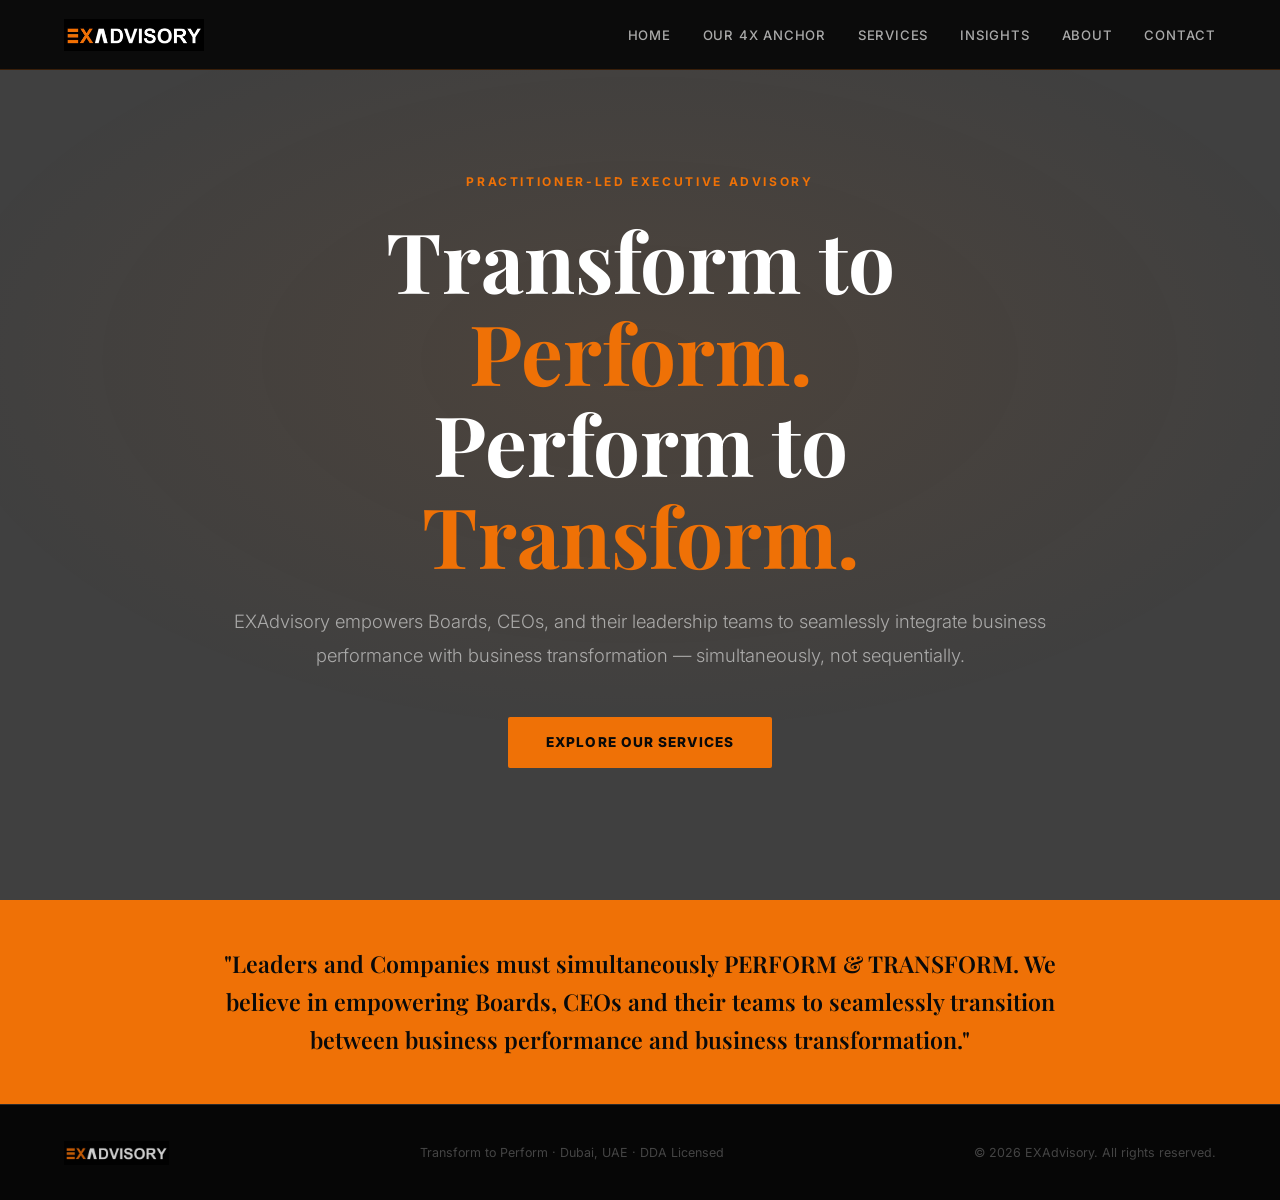
==== index.html @ 24590ed5 "add" ====
<!DOCTYPE html>
<html lang="en">

<head>
  <meta charset="UTF-8" />
  <meta name="viewport" content="width=device-width, initial-scale=1.0" />
  <title>EXAdvisory — Transform to Perform</title>
  <!-- Favicon -->
  <link rel="icon" type="image/png" href="./images/logo/favicon.png">
  <link
    href="https://fonts.googleapis.com/css2?family=Inter:wght@300;400;500;600;700;800&family=Playfair+Display:wght@400;600;700&display=swap"
    rel="stylesheet" />
  <link rel="stylesheet" href="style.css" />
</head>

<body>

  <!-- NAV -->
  <nav>
    <div class="nav-logo">
      <a href="./">
        <img src="./images/logo/logo.png" alt="EXAdvisory">
      </a>
    </div>

    <button class="menu-toggle" id="menuToggle" aria-label="Toggle navigation menu">
      ☰
    </button>

    <ul class="nav-links" id="navLinks">
      <li><a href="./">Home</a></li>
      <li><a href="./our-4x-anchor/">Our 4x Anchor</a></li>
      <li><a href="./services/">Services</a></li>
      <li><a href="./insights/">Insights</a></li>
      <li><a href="./about/">About</a></li>
      <li><a href="./contact/">Contact</a></li>
    </ul>
  </nav>
  <div class="menu-overlay" id="menuOverlay"></div>
  <!-- HERO -->
  <section class="hero">



    <!-- Hero Content -->
    <div class="hero-content">
      <p class="hero-eyebrow">Practitioner-Led Executive Advisory</p>

      <h1>
        Transform to <em>Perform.</em><br>
        Perform to <em>Transform.</em>
      </h1>

      <p class="hero-sub">
        EXAdvisory empowers Boards, CEOs, and their leadership teams to seamlessly integrate
        business performance with business transformation — simultaneously, not sequentially.
      </p>

      <a href="./services" class="hero-cta">
        Explore Our Services
      </a>
    </div>

  </section>

  <!-- BELIEF -->
  <div class="belief">
    <blockquote>
      "Leaders and Companies must simultaneously PERFORM &amp; TRANSFORM. We believe in empowering Boards,
      CEOs and their teams to seamlessly transition between business performance and business transformation."
    </blockquote>
  </div>

  <!-- FOOTER -->
  <footer>
    <img src="./images/logo/logo.png" alt="EXAdvisory" />
    <p>Transform to Perform · Dubai, UAE · DDA Licensed</p>
    <p>© 2026 EXAdvisory. All rights reserved.</p>
  </footer>

  <script>
    const menuToggle = document.getElementById('menuToggle');
    const navLinks = document.getElementById('navLinks');
    const menuOverlay = document.getElementById('menuOverlay');

    menuToggle.addEventListener('click', () => {
      navLinks.classList.toggle('active');
      menuOverlay.classList.toggle('active');

      menuToggle.innerHTML =
        navLinks.classList.contains('active')
          ? '✕'
          : '☰';
    });

    menuOverlay.addEventListener('click', () => {
      navLinks.classList.remove('active');
      menuOverlay.classList.remove('active');
      menuToggle.innerHTML = '☰';
    });
  </script>

</body>

</html>
---- style.css ----
*,
*::before,
*::after {
  box-sizing: border-box;
  margin: 0;
  padding: 0;
}

:root {
  --black: #0a0a0a;
  --dark: #111111;
  --dark-mid: #181818;
  --card-bg: #161616;
  --orange: #ef7106;
  --orange-lt: #f58c2a;
  --white: #ffffff;
  --text: #e8e8e8;
  --muted: #9a9a9a;
  --border: #2a2a2a;
}

html {
  scroll-behavior: smooth;
}
body {
  font-family: "Inter", sans-serif;
  color: var(--text);
  line-height: 1.7;
  min-height: 100vh;

  background: url("./video/hero-video.gif") center center / cover no-repeat
    fixed;

  position: relative;
}

/* Overlay */
body::before {
  content: "";
  position: fixed;
  inset: 0;

  background: rgba(0, 0, 0, 0.75); /* adjust opacity */

  z-index: -1;
  pointer-events: none;
}

/* ── NAV ── */
nav {
  position: fixed;
  top: 0;
  left: 0;
  right: 0;
  z-index: 100;
  background: rgba(10, 10, 10, 0.96);
  backdrop-filter: blur(10px);
  padding: 0 5%;
  display: flex;
  align-items: center;
  justify-content: space-between;
  height: 70px;
  border-bottom: 1px solid rgba(239, 113, 6, 0.2);
}
.nav-logo img {
  height: 32px;
  display: block;
}
.nav-links {
  display: flex;
  gap: 2rem;
  list-style: none;
}
.nav-links a {
  color: rgba(255, 255, 255, 0.65);
  text-decoration: none;
  font-size: 0.82rem;
  font-weight: 500;
  letter-spacing: 0.06em;
  text-transform: uppercase;
  transition: color 0.2s;
}
.nav-links a:hover {
  color: var(--orange);
}
.menu-toggle {
  display: none;
  background: none;
  border: 0;
  color: #fff;
  font-size: 1.8rem;
  cursor: pointer;
}

@media (max-width: 768px) {
  nav {
    height: 70px;
    padding: 0 20px;
  }

  .menu-toggle {
    display: block;
    z-index: 101;
  }

  .nav-links {
    position: fixed;
    top: 70px;
    right: -100%;
    width: 280px;
    height: calc(100vh - 70px);

    background: #111;

    flex-direction: column;
    align-items: flex-start;
    gap: 0;

    padding: 30px;

    transition: right 0.3s ease;
    border-left: 1px solid rgba(239, 113, 6, 0.2);
  }

  .nav-links.active {
    right: 0;
  }

  .nav-links li {
    width: 100%;
  }

  .nav-links a {
    display: block;
    width: 100%;
    padding: 16px 0;
    border-bottom: 1px solid rgba(255, 255, 255, 0.08);
  }
}
.menu-overlay {
  position: fixed;
  inset: 0;
  background: rgba(0, 0, 0, 0.6);
  opacity: 0;
  visibility: hidden;
  transition: 0.3s;
  z-index: 99;
}

.menu-overlay.active {
  opacity: 1;
  visibility: visible;
}
/* ── HERO ── */
.hero {
  position: relative;
  min-height: 100vh;
  overflow: hidden;

  display: flex;
  align-items: center;
  justify-content: center;
  text-align: center;

  padding: 120px 5% 80px;
}

.hero-video {
  position: absolute;
  inset: 0;

  width: 100%;
  height: 100%;

  object-fit: cover;
  z-index: 0;
}

.hero-overlay {
  position: absolute;
  inset: 0;
  background: rgba(0, 0, 0, 0.65);
  z-index: 0;
}

.hero-content {
  position: relative;
  z-index: 2;
  max-width: 900px;
}
.hero {
  min-height: 100vh;
  display: flex;
  flex-direction: column;
  align-items: center;
  justify-content: center;
  text-align: center;
  padding: 120px 5% 80px;
  position: relative;
  overflow: hidden;
}
.hero::before {
  content: "";
  position: absolute;
  inset: 0;
  background: radial-gradient(
    ellipse 80% 60% at 50% 40%,
    rgba(239, 113, 6, 0.07) 0%,
    transparent 70%
  );
  pointer-events: none;
}
.hero-eyebrow {
  font-size: 0.75rem;
  font-weight: 700;
  letter-spacing: 0.22em;
  text-transform: uppercase;
  color: var(--orange);
  margin-bottom: 1.4rem;
}
.hero h1 {
  font-family: "Playfair Display", serif;
  font-size: clamp(3rem, 6.5vw, 5.5rem);
  font-weight: 700;
  color: var(--white);
  line-height: 1.1;
  margin-bottom: 1.5rem;
  max-width: 820px;
}
.hero h1 em {
  font-style: normal;
  color: var(--orange);
}
.hero-sub {
  font-size: clamp(1rem, 1.8vw, 1.15rem);
  color: rgba(255, 255, 255, 0.55);
  max-width: 820px;
  margin-bottom: 2.8rem;
  font-weight: 300;
  line-height: 1.85;
}
.hero-cta {
  display: inline-block;
  padding: 14px 38px;
  background: var(--orange);
  color: var(--black);
  font-weight: 800;
  font-size: 0.85rem;
  letter-spacing: 0.08em;
  text-transform: uppercase;
  text-decoration: none;
  border-radius: 2px;
  transition:
    background 0.2s,
    transform 0.15s;
}
.hero-cta:hover {
  background: var(--orange-lt);
  transform: translateY(-2px);
}

/* ── BELIEF ── */
.belief {
  background: var(--orange);
  padding: 2.8rem 5%;
  text-align: center;
}
.belief blockquote {
  font-family: "Playfair Display", serif;
  font-size: clamp(1.05rem, 2.2vw, 1.45rem);
  font-weight: 600;
  color: var(--black);
  max-width: 900px;
  margin: 0 auto;
  line-height: 1.65;
}

/* ── SECTION ── */
.section {
  padding: 100px 5%;
}
.section-label {
  font-size: 0.72rem;
  font-weight: 700;
  letter-spacing: 0.22em;
  text-transform: uppercase;
  color: var(--orange);
  margin-bottom: 0.8rem;
}
.section-title {
  font-family: "Playfair Display", serif;
  font-size: clamp(1.8rem, 3.5vw, 2.8rem);
  font-weight: 700;
  color: var(--white);
  line-height: 1.2;
  margin-bottom: 1.2rem;
}
.section-intro {
  font-size: 1rem;
  color: var(--muted);
  max-width: 660px;
  line-height: 1.85;
}

/* ── 4X FRAMEWORK ── */
.framework-grid {
  display: grid;
  grid-template-columns: repeat(auto-fit, minmax(255px, 1fr));
  gap: 2px;
  margin-top: 3.5rem;
}
.fx-card {
  background: var(--dark-mid);
  border-bottom: 3px solid var(--orange);
  padding: 2.5rem 2rem;
  position: relative;
  overflow: hidden;
  transition:
    transform 0.2s,
    background 0.2s;
}
.fx-card:hover {
  transform: translateY(-4px);
  background: #1e1e1e;
}
.fx-card::before {
  content: attr(data-num);
  position: absolute;
  top: -14px;
  right: 8px;
  font-family: "Playfair Display", serif;
  font-size: 7rem;
  font-weight: 700;
  color: rgba(239, 113, 6, 0.08);
  line-height: 1;
  pointer-events: none;
}
.fx-tag {
  font-size: 0.68rem;
  font-weight: 700;
  letter-spacing: 0.16em;
  text-transform: uppercase;
  color: var(--orange);
  margin-bottom: 0.6rem;
}
.fx-card h3 {
  font-family: "Playfair Display", serif;
  font-size: 1.2rem;
  color: var(--white);
  margin-bottom: 0.9rem;
  line-height: 1.3;
}
.fx-card p {
  font-size: 0.9rem;
  color: var(--muted);
  line-height: 1.8;
}
.fx-dimension {
  margin-top: 1.5rem;
  font-size: 0.76rem;
  font-weight: 700;
  letter-spacing: 0.1em;
  text-transform: uppercase;
  color: var(--orange);
}

/* ── SERVICES ── */
.services-grid {
  display: grid;
  grid-template-columns: repeat(auto-fit, minmax(330px, 1fr));
  gap: 1.5rem;
  margin-top: 3.5rem;
}
.svc-card {
  background: var(--card-bg);
  border: 1px solid var(--border);
  border-top: 3px solid var(--orange);
  padding: 2.2rem;
  border-radius: 2px;
  transition:
    box-shadow 0.2s,
    transform 0.2s,
    border-color 0.2s;
}
.svc-card:hover {
  box-shadow: 0 12px 40px rgba(239, 113, 6, 0.12);
  transform: translateY(-3px);
  border-color: rgba(239, 113, 6, 0.4);
}
.svc-icon {
  width: 42px;
  height: 42px;
  background: rgba(239, 113, 6, 0.12);
  border: 1px solid rgba(239, 113, 6, 0.25);
  border-radius: 50%;
  display: flex;
  align-items: center;
  justify-content: center;
  margin-bottom: 1.2rem;
  font-size: 1.1rem;
}
.svc-card h3 {
  font-family: "Playfair Display", serif;
  font-size: 1.15rem;
  color: var(--white);
  margin-bottom: 0.75rem;
  line-height: 1.3;
}
.svc-card p {
  font-size: 0.88rem;
  color: var(--muted);
  line-height: 1.82;
  margin-bottom: 1.2rem;
}
.svc-tags {
  display: flex;
  flex-wrap: wrap;
  gap: 0.4rem;
}
.svc-tag {
  font-size: 0.7rem;
  font-weight: 600;
  letter-spacing: 0.04em;
  color: var(--orange);
  background: rgba(239, 113, 6, 0.1);
  border: 1px solid rgba(239, 113, 6, 0.2);
  padding: 3px 10px;
  border-radius: 20px;
}
/* Highlight the new geo card */
.svc-card.highlight {
  border-color: var(--orange);
  background: #1a1208;
}

/* ── COACHING FEATURE ── */
.coaching-feature {
  display: grid;
  grid-template-columns: 1fr 1fr;
  gap: 5rem;
  align-items: center;
}
@media (max-width: 860px) {
  .coaching-feature {
    grid-template-columns: 1fr;
    gap: 3rem;
  }
}
.coaching-quote {
  border-left: 3px solid var(--orange);
  padding: 1rem 1.5rem;
  margin: 1.5rem 0;
  font-style: italic;
  color: rgba(255, 255, 255, 0.8);
  font-size: 1rem;
  line-height: 1.75;
}
.coaching-3c {
  display: flex;
  gap: 1rem;
  margin-top: 2rem;
  flex-wrap: wrap;
}
.c3-pill {
  flex: 1 1 110px;
  background: var(--dark-mid);
  border: 1px solid var(--border);
  padding: 1rem 1.2rem;
  border-radius: 2px;
  text-align: center;
}
.c3-pill strong {
  display: block;
  font-family: "Playfair Display", serif;
  font-size: 1.1rem;
  color: var(--orange);
  margin-bottom: 0.2rem;
}
.c3-pill span {
  font-size: 0.76rem;
  color: var(--muted);
}
.coaching-stats {
  background: var(--dark-mid);
  border: 1px solid var(--border);
  padding: 2.8rem;
  border-radius: 2px;
}
.stat-item {
  margin-bottom: 1.8rem;
}
.stat-item:last-child {
  margin-bottom: 0;
}
.stat-num {
  font-family: "Playfair Display", serif;
  font-size: 3rem;
  font-weight: 700;
  color: var(--orange);
  line-height: 1;
}
.stat-label {
  font-size: 0.85rem;
  color: var(--muted);
  margin-top: 0.3rem;
  line-height: 1.6;
}
.stat-divider {
  height: 1px;
  background: var(--border);
  margin: 1.5rem 0;
}

/* ── SUCCESSION ── */
.succession-steps {
  display: flex;
  flex-direction: column;
  gap: 0;
  margin-top: 3rem;
}
.step {
  display: flex;
  gap: 2rem;
  padding: 2rem 0;
  border-bottom: 1px solid var(--border);
}
.step:last-child {
  border-bottom: none;
}
.step-num {
  flex-shrink: 0;
  width: 46px;
  height: 46px;
  background: var(--orange);
  color: var(--black);
  font-weight: 800;
  font-size: 0.95rem;
  display: flex;
  align-items: center;
  justify-content: center;
  border-radius: 50%;
}
.step-content h4 {
  font-family: "Playfair Display", serif;
  font-size: 1.05rem;
  color: var(--white);
  margin-bottom: 0.4rem;
}
.step-content p {
  font-size: 0.9rem;
  color: var(--muted);
  line-height: 1.75;
}

/* ── FIVE STREAMS ── */
.five-streams {
  display: grid;
  grid-template-columns: repeat(auto-fit, minmax(190px, 1fr));
  gap: 1.5rem;
  margin-top: 3rem;
}
.stream-card {
  background: var(--card-bg);
  border: 1px solid var(--border);
  padding: 1.8rem 1.5rem;
  border-radius: 2px;
}
.stream-num {
  font-family: "Playfair Display", serif;
  font-size: 2rem;
  color: var(--orange);
  font-weight: 700;
  line-height: 1;
  margin-bottom: 0.8rem;
}
.stream-card h4 {
  font-size: 0.9rem;
  font-weight: 700;
  color: var(--white);
  margin-bottom: 0.5rem;
  line-height: 1.4;
}
.stream-card p {
  font-size: 0.82rem;
  color: var(--muted);
  line-height: 1.7;
}

/* ── CLIENTS ── */
.clients-section {
  background: var(--dark-mid);
  padding: 80px 5%;
  text-align: center;
}
.clients-section .section-title {
  color: var(--white);
  max-width: 600px;
  margin: 0 auto 1rem;
}
.clients-section .section-intro {
  color: var(--muted);
  margin: 0 auto 3rem;
}
.industries-grid {
  display: flex;
  flex-wrap: wrap;
  gap: 1rem;
  justify-content: center;
  margin-bottom: 2.5rem;
}
.ind-pill {
  padding: 0.45rem 1.3rem;
  border: 1px solid rgba(239, 113, 6, 0.3);
  color: rgba(255, 255, 255, 0.75);
  font-size: 0.83rem;
  font-weight: 500;
  border-radius: 20px;
  transition:
    border-color 0.2s,
    color 0.2s;
}
.ind-pill:hover {
  border-color: var(--orange);
  color: var(--white);
}
.geo-note {
  font-size: 0.85rem;
  color: rgba(255, 255, 255, 0.38);
  letter-spacing: 0.05em;
}
.geo-note strong {
  color: var(--orange);
  font-weight: 600;
}

/* ── DIFFERENTIATORS ── */
.approach-grid {
  display: grid;
  grid-template-columns: repeat(auto-fit, minmax(280px, 1fr));
  gap: 2rem;
  margin-top: 3rem;
}
.approach-item {
  display: flex;
  gap: 1.2rem;
}
.approach-dot {
  flex-shrink: 0;
  width: 8px;
  height: 8px;
  background: var(--orange);
  border-radius: 50%;
  margin-top: 0.6rem;
}
.approach-item h4 {
  font-weight: 700;
  color: var(--white);
  font-size: 0.92rem;
  margin-bottom: 0.4rem;
}
.approach-item p {
  font-size: 0.86rem;
  color: var(--muted);
  line-height: 1.75;
}

/* ── ABOUT ── */
.about-feature {
  display: grid;
  grid-template-columns: 1fr 1.3fr;
  gap: 5rem;
  align-items: center;
}
@media (max-width: 860px) {
  .about-feature {
    grid-template-columns: 1fr;
    gap: 3rem;
  }
}
.about-card {
  background: var(--dark-mid);
  border: 1px solid var(--border);
  border-left: 3px solid var(--orange);
  padding: 3rem;
  border-radius: 2px;
  position: relative;
}
.about-card::after {
  content: '"';
  position: absolute;
  top: 0.5rem;
  right: 1.5rem;
  font-family: "Playfair Display", serif;
  font-size: 9rem;
  color: rgba(239, 113, 6, 0.08);
  line-height: 1;
}
.about-card p {
  font-size: 1rem;
  color: rgba(255, 255, 255, 0.75);
  line-height: 1.85;
  font-style: italic;
  position: relative;
  z-index: 1;
}
.about-card cite {
  display: block;
  margin-top: 1.5rem;
  font-style: normal;
  font-size: 0.82rem;
  color: var(--orange);
  font-weight: 600;
}
.about-text p {
  font-size: 0.93rem;
  color: var(--muted);
  line-height: 1.88;
  margin-bottom: 1rem;
}
.about-pills {
  display: flex;
  flex-wrap: wrap;
  gap: 0.5rem;
  margin-top: 1.5rem;
}
.about-pill {
  font-size: 0.76rem;
  font-weight: 600;
  padding: 5px 14px;
  background: transparent;
  border: 1px solid var(--border);
  color: rgba(255, 255, 255, 0.6);
  border-radius: 20px;
}

/* ── CTA ── */
.cta-section {
  border-top: 1px solid rgba(239, 113, 6, 0.2);
  padding: 100px 5%;
  text-align: center;
}
.cta-section h2 {
  font-family: "Playfair Display", serif;
  font-size: clamp(1.8rem, 3.5vw, 2.8rem);
  color: var(--white);
  margin-bottom: 1rem;
}
.cta-section p {
  font-size: 1rem;
  color: var(--muted);
  max-width: 540px;
  margin: 0 auto 2.5rem;
  line-height: 1.85;
}
.cta-btn {
  display: inline-block;
  padding: 16px 44px;
  background: var(--orange);
  color: var(--black);
  font-weight: 800;
  font-size: 0.88rem;
  letter-spacing: 0.08em;
  text-transform: uppercase;
  text-decoration: none;
  border-radius: 2px;
  transition:
    background 0.2s,
    transform 0.15s;
}
.cta-btn:hover {
  background: var(--orange-lt);
  transform: translateY(-2px);
}
.cta-email {
  display: block;
  margin-top: 1.2rem;
  font-size: 0.85rem;
  color: rgba(255, 255, 255, 0.3);
}
.cta-email a {
  color: var(--orange);
  text-decoration: none;
}

/* ── FOOTER ── */
footer {
  background: #060606;
  border-top: 1px solid var(--border);
  padding: 2.2rem 5%;
  display: flex;
  align-items: center;
  justify-content: space-between;
  flex-wrap: wrap;
  gap: 1rem;
}
footer img {
  height: 24px;
  opacity: 0.8;
}
footer p {
  font-size: 0.78rem;
  color: rgba(255, 255, 255, 0.25);
}
.light-text {
  font-weight: 400;
  font-style: italic;
  color: #777;
}

.sector-grid {
  display: grid;
  grid-template-columns: repeat(3, 1fr);
  gap: 28px;
  margin-top: 50px;
}

.sector-card {
  background: #fff;
  border-radius: 18px;
  padding: 35px 28px;
  text-align: center;
  box-shadow: 0 15px 45px rgba(0, 0, 0, 0.08);
  transition: 0.35s;
  border: 1px solid rgba(0, 0, 0, 0.05);
}

.sector-card:hover {
  transform: translateY(-10px);
  box-shadow: 0 25px 60px rgba(0, 0, 0, 0.15);
}

.sector-icon {
  width: 70px;
  height: 70px;
  margin: 0 auto 25px;
  border-radius: 50%;
  background: #ef7106;
  color: #d8b25d;
  display: flex;
  align-items: center;
  justify-content: center;
  font-size: 30px;
}
.sector-icon i {
  color: #fff;
}
.board-icon i {
  color: #fff;
}
.sector-card h4 {
  font-size: 1.3rem;
  margin-bottom: 15px;
  color: #ef7106;
}

.sector-card p {
  color: #666;
  line-height: 1.8;
}
#boardroom-value {
  background: #fafafa00;
}

.board-grid {
  display: grid;
  grid-template-columns: repeat(2, 1fr);
  gap: 28px;
  margin-top: 50px;
}

.board-card {
  display: flex;
  gap: 22px;
  align-items: flex-start;
  padding: 28px;
  background: #ffffff;
  border-radius: 18px;
  border: 1px solid rgba(0, 0, 0, 0.06);
  box-shadow: 0 15px 35px rgba(0, 0, 0, 0.06);
  transition: 0.35s;
}

.board-card:hover {
  transform: translateY(-8px);
  box-shadow: 0 25px 50px rgba(0, 0, 0, 0.12);
}

.board-icon {
  width: 70px;
  height: 70px;
  min-width: 70px;
  border-radius: 50%;
  background: #ef7106;
  color: #ef7106;
  display: flex;
  align-items: center;
  justify-content: center;
  font-size: 28px;
}

.board-card h3 {
  margin: 0 0 10px;
  font-size: 1.25rem;
  color: #ef7106;
}

.board-card p {
  margin: 0;
  color: #666;
  line-height: 1.8;
}

.committee-box {
  margin-top: 60px;
  background: #181818;
  color: #fff;
  padding: 45px;
  border-radius: 20px;
}

.committee-box h3 {
  color: #ef7106;
  margin-bottom: 25px;
  font-size: 1.8rem;
}

.committee-box ul {
  margin: 0;
  padding-left: 22px;
}

.committee-box li {
  margin-bottom: 18px;
  line-height: 1.9;
}
#track-record {
  background: #fafafa00;
}

.track-layout {
  display: grid;
  grid-template-columns: 2fr 1fr;
  gap: 60px;
  margin-top: 60px;
}

.timeline {
  position: relative;
  padding-left: 35px;
}

.timeline::before {
  content: "";
  position: absolute;
  left: 9px;
  top: 0;
  bottom: 0;
  width: 2px;
  background: #ef7106;
}

.timeline-item {
  position: relative;
  margin-bottom: 50px;
}

.timeline-dot {
  position: absolute;
  left: -34px;
  top: 10px;
  width: 18px;
  height: 18px;
  border-radius: 50%;
  background: #ef7106;
  border: 4px solid #fff;
  box-shadow: 0 0 0 3px rgba(215, 180, 107, 0.2);
}

.timeline-content {
  background: #ffffff;
  border-radius: 18px;
  padding: 28px;
  box-shadow: 0 12px 30px rgba(0, 0, 0, 0.06);
}

.timeline-content h3 {
  margin: 0;
  color: #ef7106;
  font-size: 1.3rem;
}

.timeline-content h3 span {
  display: block;
  margin-top: 6px;
  font-size: 0.95rem;
  font-weight: 500;
  color: #777;
}

.timeline-content small {
  display: block;
  margin: 14px 0;
  color: #999;
  font-weight: 600;
}

.timeline-content p {
  color: #666;
  line-height: 1.8;
}

.current-tag {
  display: inline-block;
  margin-bottom: 15px;
  padding: 6px 14px;
  background: #ef7106;
  color: #fff;
  border-radius: 30px;
  font-size: 0.75rem;
  font-weight: 700;
  letter-spacing: 1px;
}

.board-mandates h3 {
  margin-bottom: 30px;
  color: #ffffff;
}

.mandate-card {
  background: #ffffff;
  padding: 28px;
  border-radius: 18px;
  margin-bottom: 25px;
  box-shadow: 0 12px 30px rgba(0, 0, 0, 0.06);
  border-left: 5px solid #ef7106;
}

.mandate-card h4 {
  color: #ef7106;
  margin-bottom: 15px;
}

.mandate-card p {
  color: #666;
  line-height: 1.8;
}
#at-a-glance {
  background: #181818;
}

.glance-grid {
  display: grid;
  grid-template-columns: repeat(2, 1fr);
  gap: 30px;
  margin-top: 55px;
}

.glance-card {
  display: flex;
  align-items: flex-start;
  gap: 22px;
  padding: 30px;
  background: #fff;
  border-radius: 18px;
  border: 1px solid rgba(0, 0, 0, 0.06);
  box-shadow: 0 12px 35px rgba(0, 0, 0, 0.06);
  transition: 0.35s;
}

.glance-card:hover {
  transform: translateY(-8px);
  box-shadow: 0 20px 45px rgba(0, 0, 0, 0.12);
}

.glance-icon {
  width: 65px;
  height: 65px;
  min-width: 65px;
  border-radius: 50%;
  background: #ef7106;
  color: #ffffff;
  display: flex;
  justify-content: center;
  align-items: center;
  font-size: 26px;
}

.glance-card h4 {
  margin: 0 0 10px;
  color: #ef7106;
  font-size: 1.2rem;
}

.glance-card p {
  margin: 0;
  color: #666;
  line-height: 1.8;
}

@media (max-width: 768px) {
  .glance-grid {
    grid-template-columns: 1fr;
  }

  .glance-card {
    flex-direction: column;
    text-align: center;
    align-items: center;
  }
}
@media (max-width: 992px) {
  .track-layout {
    grid-template-columns: 1fr;
  }
}
@media (max-width: 991px) {
  .board-grid {
    grid-template-columns: 1fr;
  }

  .board-card {
    flex-direction: column;
    text-align: center;
    align-items: center;
  }
}

@media (max-width: 991px) {
  .sector-grid {
    grid-template-columns: repeat(2, 1fr);
  }
}

@media (max-width: 600px) {
  .sector-grid {
    grid-template-columns: 1fr;
  }
}
@media (max-width: 640px) {
  .services-grid {
    grid-template-columns: 1fr;
  }
  .five-streams {
    grid-template-columns: 1fr 1fr;
  }
}
/* BLOG PAGE */

.blog-hero {
  padding: 140px 5% 100px;
}

.blog-container {
  max-width: 850px;
  margin: 0 auto;
}

.blog-category {
  color: var(--orange);
  text-transform: uppercase;
  letter-spacing: 0.2em;
  font-size: 0.75rem;
  font-weight: 700;
  margin-bottom: 1rem;
}

.blog-title {
  font-family: "Playfair Display", serif;
  font-size: clamp(2.5rem, 5vw, 3.5rem);
  line-height: 1.15;
  color: var(--white);
  margin-bottom: 1.5rem;
}

.blog-meta {
  display: flex;
  gap: 0.8rem;
  color: var(--muted);
  font-size: 0.85rem;
  margin-bottom: 3rem;
}

.blog-featured-image {
  width: 100%;
  height: 500px;
  object-fit: cover;
  border-radius: 4px;
  margin-bottom: 3rem;
  border: 1px solid var(--border);
}

.blog-content {
  font-size: 1.05rem;
  color: var(--text);
}

.blog-content .lead {
  font-size: 1.25rem;
  color: var(--white);
  line-height: 1.8;
  margin-bottom: 2rem;
}

.blog-content p {
  margin-bottom: 1.5rem;
  color: var(--muted);
  line-height: 1.9;
}

.blog-content h2 {
  font-family: "Playfair Display", serif;
  color: var(--white);
  font-size: 2rem;
  margin-top: 3rem;
  margin-bottom: 1rem;
}

.blog-content blockquote {
  border-left: 4px solid var(--orange);
  padding: 1rem 1.5rem;
  margin: 2rem 0;
  font-style: italic;
  color: var(--white);
  background: var(--dark-mid);
}

.framework-summary {
  display: grid;
  grid-template-columns: repeat(4, 1fr);
  gap: 1rem;
  margin: 3rem 0;
}

.summary-card {
  background: var(--dark-mid);
  border: 1px solid var(--border);
  border-top: 3px solid var(--orange);
  padding: 1.5rem;
  text-align: center;
}

.summary-card span {
  display: block;
  color: var(--orange);
  font-size: 2rem;
  font-weight: 700;
  margin-bottom: 0.5rem;
}

.summary-card h4 {
  color: var(--white);
  margin: 0;
}

@media (max-width: 768px) {
  .framework-summary {
    grid-template-columns: repeat(2, 1fr);
  }

  .blog-featured-image {
    height: 280px;
  }
}
.insights-section {
  padding: 80px 5%;
}

.insights-grid {
  display: grid;
  grid-template-columns: repeat(3, 1fr);
  gap: 32px;
}

.insight-card {
  position: relative;
  overflow: hidden;
  min-height: 520px;
  background: #000;
  cursor: pointer;
}

.insight-card img {
  width: 100%;
  height: 100%;
  object-fit: cover;
  position: absolute;
  inset: 0;
  transition: transform 0.5s ease;
}

.insight-card:hover img {
  transform: scale(1.05);
}

.overlay {
  position: absolute;
  inset: 0;
  background: linear-gradient(
    to top,
    rgba(0, 0, 0, 0.92) 0%,
    rgba(0, 0, 0, 0.65) 40%,
    rgba(0, 0, 0, 0.2) 100%
  );
}

.content {
  position: absolute;
  left: 40px;
  right: 40px;
  bottom: 35px;
  z-index: 2;
}

.meta {
  display: flex;
  gap: 12px;
  align-items: center;
  color: rgba(255, 255, 255, 0.85);
  font-size: 0.95rem;
  margin-bottom: 22px;
}

.category {
  font-weight: 700;
  letter-spacing: 0.08em;
}

.content h3 {
  color: #fff;
  font-size: clamp(1.8rem, 2.3vw, 3rem);
  line-height: 1.12;
  font-weight: 700;
  margin-bottom: 28px;
}

.content h4 {
  color: #fff;
  font-size: clamp(1.4rem, 1.8vw, 2.2rem);
  line-height: 1.2;
  font-weight: 700;
  margin-bottom: 24px;
}

.arrow {
  color: #fff;
  text-decoration: none;
  font-size: 2rem;
  transition: transform 0.3s ease;
  display: inline-block;
}

.insight-card:hover .arrow {
  transform: translateX(8px);
}

@media (max-width: 1100px) {
  .insights-grid {
    grid-template-columns: 1fr;
  }

  .insight-card {
    min-height: 450px;
  }
}
.card-link {
  position: absolute;
  inset: 0;
  display: block;
  text-decoration: none;
  color: inherit;
}

.insight-card {
  position: relative;
  overflow: hidden;
  border-top: 3px solid #ef7108;
}

.content {
  position: absolute;
  z-index: 2;
}

.overlay {
  position: absolute;
  inset: 0;
  z-index: 1;
}

.insight-card:hover .arrow {
  transform: translateX(8px);
}

.arrow {
  display: inline-block;
  transition: transform 0.3s ease;
}
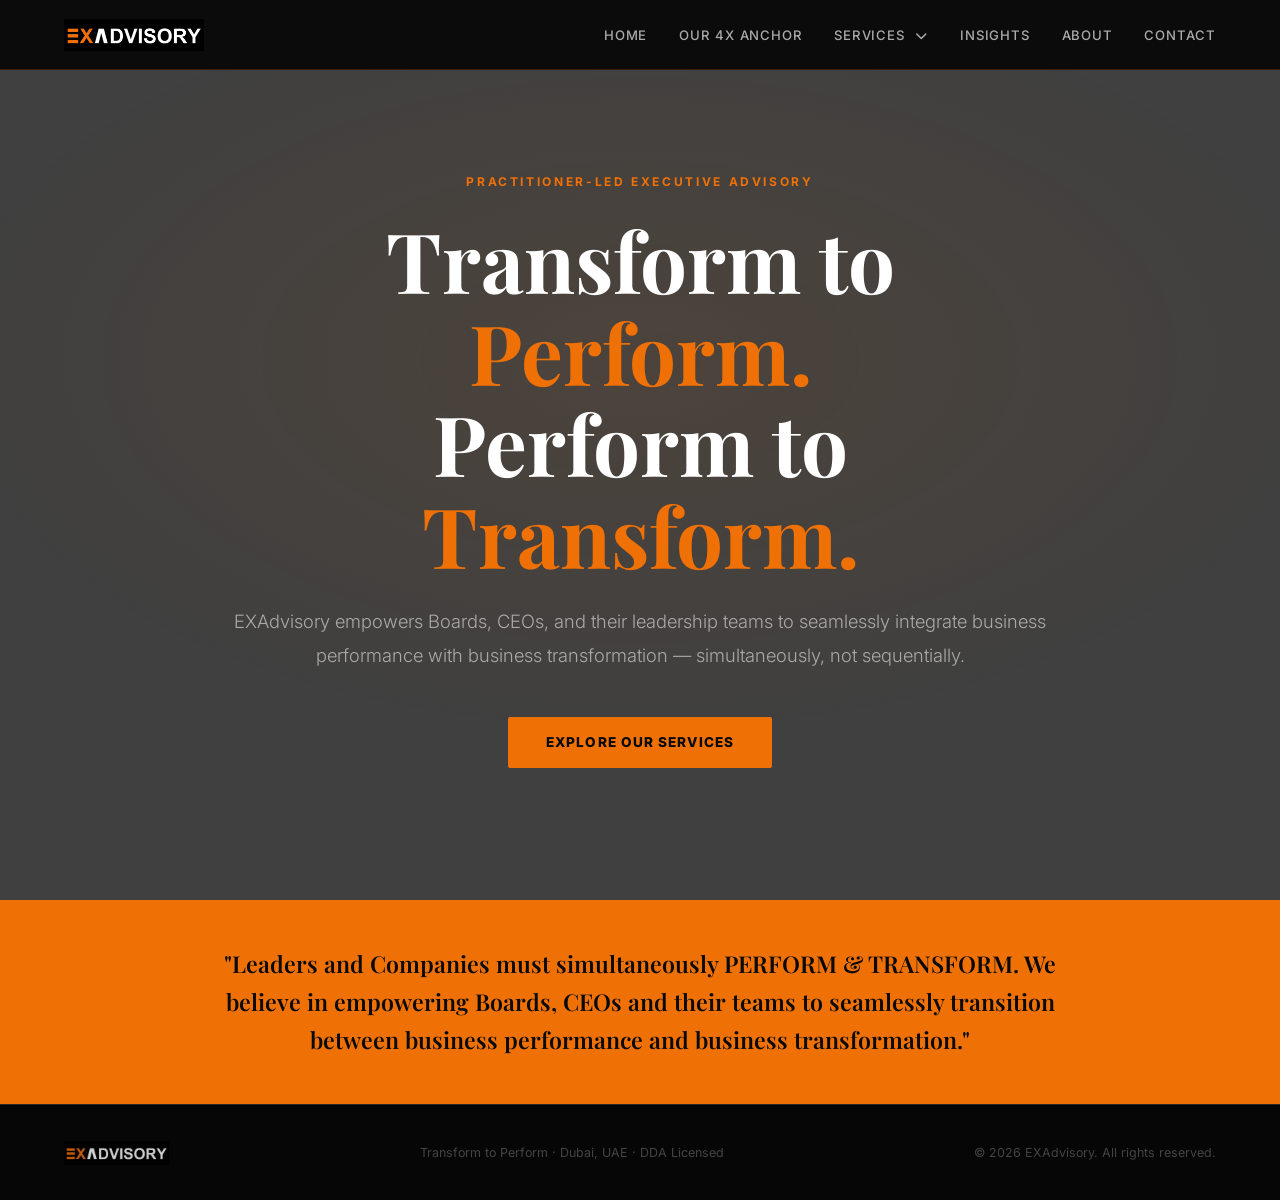
==== commit 9f9eb325: "add" ====
--- a/index.html
+++ b/index.html
@@ -11,6 +11,7 @@
     href="https://fonts.googleapis.com/css2?family=Inter:wght@300;400;500;600;700;800&family=Playfair+Display:wght@400;600;700&display=swap"
     rel="stylesheet" />
   <link rel="stylesheet" href="style.css" />
+  <link rel="stylesheet" href="https://cdnjs.cloudflare.com/ajax/libs/font-awesome/6.7.2/css/all.min.css">
 </head>
 
 <body>
@@ -30,7 +31,16 @@
     <ul class="nav-links" id="navLinks">
       <li><a href="./">Home</a></li>
       <li><a href="./our-4x-anchor/">Our 4x Anchor</a></li>
-      <li><a href="./services/">Services</a></li>
+
+      <li class="dropdown">
+        <a href="./services/">
+          Services <i class="fas fa-chevron-down"></i>
+        </a>
+        <ul class="dropdown-menu">
+          <li><a href="./services/#founders">Founder-to-CEO Transition</a></li>
+        </ul>
+      </li>
+
       <li><a href="./insights/">Insights</a></li>
       <li><a href="./about/">About</a></li>
       <li><a href="./contact/">Contact</a></li>
--- a/style.css
+++ b/style.css
@@ -301,6 +301,73 @@
   max-width: 660px;
   line-height: 1.85;
 }
+.svc-icon {
+  width: 68px;
+  height: 68px;
+  display: flex;
+  align-items: center;
+  justify-content: center;
+  border-radius: 18px;
+  background: linear-gradient(135deg, #1b365d, #0f5fa6);
+  color: #fff;
+  font-size: 28px;
+  margin-bottom: 20px;
+  box-shadow: 0 12px 30px rgba(15, 95, 166, 0.18);
+  transition: all 0.35s ease;
+}
+
+.svc-card:hover .svc-icon {
+  transform: translateY(-4px) scale(1.05);
+  box-shadow: 0 18px 40px rgba(15, 95, 166, 0.28);
+}
+.nav-links .dropdown {
+  position: relative;
+}
+
+.nav-links .dropdown-menu {
+  position: absolute;
+  top: calc(100% + 10px);
+  left: 0;
+  min-width: 260px;
+  background: #fff;
+  border-radius: 12px;
+  box-shadow: 0 12px 40px rgba(0, 0, 0, 0.12);
+  padding: 10px 0;
+  list-style: none;
+  opacity: 0;
+  visibility: hidden;
+  transform: translateY(8px);
+  transition: all 0.25s ease;
+  z-index: 1000;
+}
+
+.nav-links .dropdown:hover .dropdown-menu {
+  opacity: 1;
+  visibility: visible;
+  transform: translateY(0);
+}
+
+.dropdown-menu li {
+  margin: 0;
+}
+
+.dropdown-menu a {
+  display: block;
+  padding: 12px 20px;
+  color: #1b365d;
+  text-decoration: none;
+  white-space: nowrap;
+  transition: background 0.2s ease;
+}
+
+.dropdown-menu a:hover {
+  background: #f5f7fa;
+}
+
+.dropdown > a i {
+  font-size: 12px;
+  margin-left: 6px;
+}
 
 /* ── 4X FRAMEWORK ── */
 .framework-grid {
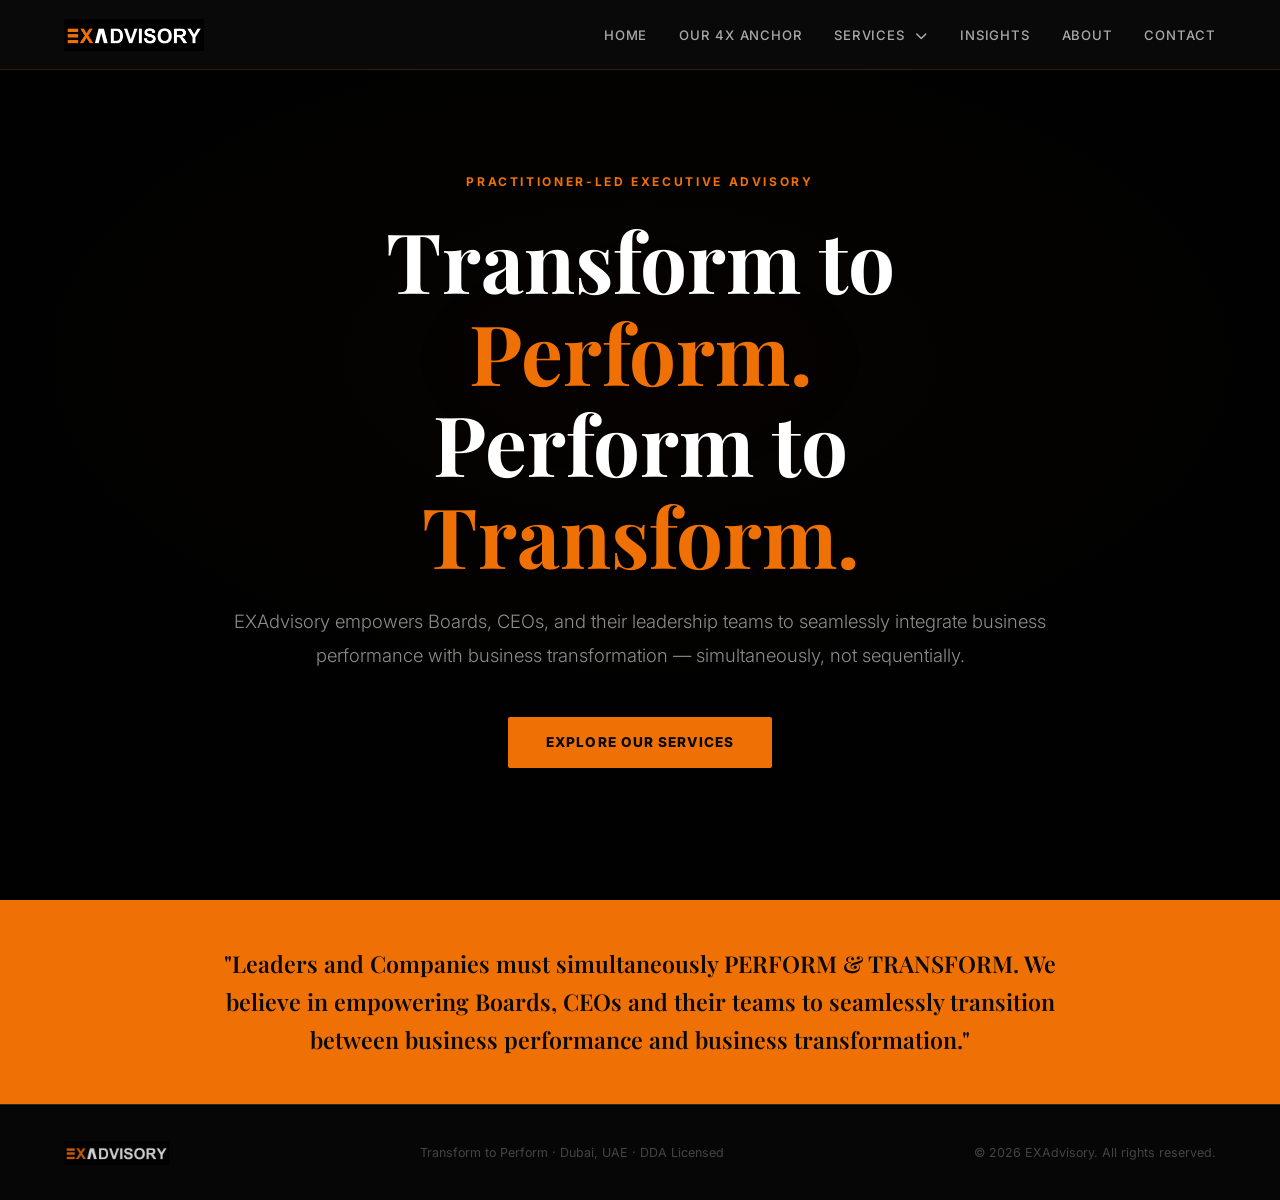
==== commit 028a593c: "update" ====
--- a/index.html
+++ b/index.html
@@ -5,6 +5,41 @@
   <meta charset="UTF-8" />
   <meta name="viewport" content="width=device-width, initial-scale=1.0" />
   <title>EXAdvisory — Transform to Perform</title>
+  <meta name="description" content="Practitioner-led executive advisory empowering Boards, CEOs, and leadership teams to integrate business performance with business transformation." />
+  <!-- Open Graph / LinkedIn / Facebook -->
+  <meta property="og:type" content="website" />
+  <meta property="og:url" content="https://exadvisory.co/" />
+  <meta property="og:title" content="EXAdvisory — Transform to Perform" />
+  <meta property="og:description" content="Practitioner-led executive advisory empowering Boards, CEOs, and leadership teams to integrate business performance with business transformation." />
+  <meta property="og:image" content="https://exadvisory.co/images/logo/logo.png" />
+
+  <!-- Twitter -->
+  <meta name="twitter:card" content="summary_large_image" />
+  <meta name="twitter:title" content="EXAdvisory — Transform to Perform" />
+  <meta name="twitter:description" content="Practitioner-led executive advisory empowering Boards, CEOs, and leadership teams to integrate business performance with business transformation." />
+  <meta name="twitter:image" content="https://exadvisory.co/images/logo/logo.png" />
+
+  <!-- Structured Data (JSON-LD) -->
+  <script type="application/ld+json">
+  {
+    "@context": "https://schema.org",
+    "@type": "Organization",
+    "name": "EXAdvisory",
+    "url": "https://exadvisory.co/",
+    "logo": "https://exadvisory.co/images/logo/logo.png",
+    "description": "Practitioner-led executive advisory empowering Boards, CEOs, and leadership teams to integrate business performance with business transformation.",
+    "founder": {
+      "@type": "Person",
+      "name": "Michael Schulz",
+      "jobTitle": "Managing Director"
+    },
+    "address": {
+      "@type": "PostalAddress",
+      "addressLocality": "Dubai",
+      "addressCountry": "AE"
+    }
+  }
+  </script>
   <!-- Favicon -->
   <link rel="icon" type="image/png" href="./images/logo/favicon.png">
   <link
@@ -17,7 +52,7 @@
 <body>
 
   <!-- NAV -->
-  <nav>
+    <nav>
     <div class="nav-logo">
       <a href="./">
         <img src="./images/logo/logo.png" alt="EXAdvisory">
@@ -36,8 +71,43 @@
         <a href="./services/">
           Services <i class="fas fa-chevron-down"></i>
         </a>
+
         <ul class="dropdown-menu">
-          <li><a href="./services/#founders">Founder-to-CEO Transition</a></li>
+
+          <!-- Signature Services -->
+          <li class="dropdown-submenu">
+            <a href="./services/#signatureServices">
+              Signature Services
+              <i class="fas fa-chevron-right"></i>
+            </a>
+
+            <!-- Signature Services submenu -->
+            <ul class="submenu">
+              <li>
+                <a href="./services/founder-to-ceo-transition/">
+                  Founder to CEO Transition
+                </a>
+              </li>
+
+              <li>
+                <a href="./services/ceo-succession-planning/">
+                  CEO Succession Planning
+                </a>
+              </li>
+
+              <li>
+                <a href="./services/executive-coaching-for-the-c-suite/">
+                  Executive Coaching for the C-Suite
+                </a>
+              </li>
+            </ul>
+          </li>
+
+          <li>
+            <a href="./services/#primeServices">
+              Prime Services
+            </a>
+          </li>
         </ul>
       </li>
 
@@ -50,7 +120,11 @@
   <!-- HERO -->
   <section class="hero">
 
-
+    <!-- Background Video -->
+    <video class="hero-video" autoplay muted loop playsinline>
+      <source src="./video/hero-video.mp4" type="video/mp4" />
+    </video>
+    <div class="hero-overlay"></div>
 
     <!-- Hero Content -->
     <div class="hero-content">
@@ -66,7 +140,7 @@
         business performance with business transformation — simultaneously, not sequentially.
       </p>
 
-      <a href="./services" class="hero-cta">
+      <a href="./services/" class="hero-cta">
         Explore Our Services
       </a>
     </div>
@@ -87,29 +161,7 @@
     <p>Transform to Perform · Dubai, UAE · DDA Licensed</p>
     <p>© 2026 EXAdvisory. All rights reserved.</p>
   </footer>
-
-  <script>
-    const menuToggle = document.getElementById('menuToggle');
-    const navLinks = document.getElementById('navLinks');
-    const menuOverlay = document.getElementById('menuOverlay');
-
-    menuToggle.addEventListener('click', () => {
-      navLinks.classList.toggle('active');
-      menuOverlay.classList.toggle('active');
-
-      menuToggle.innerHTML =
-        navLinks.classList.contains('active')
-          ? '✕'
-          : '☰';
-    });
-
-    menuOverlay.addEventListener('click', () => {
-      navLinks.classList.remove('active');
-      menuOverlay.classList.remove('active');
-      menuToggle.innerHTML = '☰';
-    });
-  </script>
-
+  <script src="script.js"></script>
 </body>
 
 </html>
--- a/style.css
+++ b/style.css
@@ -27,10 +27,11 @@
   color: var(--text);
   line-height: 1.7;
   min-height: 100vh;
-
-  background: url("./video/hero-video.gif") center center / cover no-repeat
-    fixed;
-
+  background-color: #0b0c10;
+  background-image: 
+    radial-gradient(ellipse 80% 50% at 50% -20%, rgba(239, 113, 6, 0.08), transparent 70%),
+    radial-gradient(circle at 100% 100%, rgba(239, 113, 6, 0.03), transparent 40%);
+  background-attachment: fixed;
   position: relative;
 }
 
@@ -91,8 +92,102 @@
   font-size: 1.8rem;
   cursor: pointer;
 }
+/* ================================
+   MAIN DROPDOWN
+================================ */
+
+.nav-links .dropdown {
+  position: relative;
+}
+
+.nav-links .dropdown-menu {
+  position: absolute;
+  top: 100%;
+  left: 0;
+
+  min-width: 260px;
+  margin: 0;
+  padding: 8px 0;
+
+  list-style: none;
+  background: #fff;
+
+  opacity: 0;
+  visibility: hidden;
+  transform: translateY(10px);
+
+  transition: all 0.25s ease;
+
+  z-index: 9999;
+}
+
+/* Show Services dropdown */
+.nav-links .dropdown:hover > .dropdown-menu {
+  opacity: 1;
+  visibility: visible;
+  transform: translateY(0);
+}
+
+/* ================================
+   DROPDOWN LINKS
+================================ */
+
+.nav-links .dropdown-menu li {
+  position: relative;
+  list-style: none;
+}
+
+.nav-links .dropdown-menu li > a {
+  display: flex;
+  align-items: center;
+  justify-content: space-between;
+
+  padding: 12px 18px;
+  white-space: nowrap;
+}
+
+/* ================================
+   SIGNATURE SERVICES SUBMENU
+================================ */
+
+.dropdown-submenu {
+  position: relative;
+}
+
+.dropdown-submenu .submenu {
+  position: absolute;
+  top: 40px;
+  left: 40%;
+  min-width: 290px;
+  margin: 0;
+  padding: 8px 0;
+  list-style: none;
+  background: #181818;
+  opacity: 0;
+  visibility: hidden;
+  transform: translateX(10px);
+  transition: all 0.25s ease;
+  z-index: 10000;
+}
+
+/* Show submenu when hovering Signature Services */
+.dropdown-submenu:hover > .submenu {
+  opacity: 1;
+  visibility: visible;
+  transform: translateX(0);
+}
+
+/* Arrow */
+.dropdown-submenu > a .fa-chevron-right {
+  font-size: 10px;
+  margin-left: 15px;
+}
 
 @media (max-width: 768px) {
+  /* ==========================================
+     MOBILE NAVBAR
+  ========================================== */
+
   nav {
     height: 70px;
     padding: 0 20px;
@@ -100,41 +195,227 @@
 
   .menu-toggle {
     display: block;
-    z-index: 101;
-  }
+    z-index: 1002;
+    position: relative;
+  }
+
+  /* ==========================================
+     MOBILE SIDE MENU
+  ========================================== */
 
   .nav-links {
     position: fixed;
     top: 70px;
     right: -100%;
-    width: 280px;
+
+    width: 300px;
+    max-width: 85vw;
     height: calc(100vh - 70px);
 
     background: #111;
 
+    display: flex;
     flex-direction: column;
     align-items: flex-start;
+
     gap: 0;
-
-    padding: 30px;
+    padding: 20px 0;
+
+    overflow-y: auto;
 
     transition: right 0.3s ease;
+
     border-left: 1px solid rgba(239, 113, 6, 0.2);
-  }
-
+
+    z-index: 1001;
+  }
+
+  /* Open menu */
   .nav-links.active {
     right: 0;
   }
 
-  .nav-links li {
+  /* ==========================================
+     MAIN MENU ITEMS
+  ========================================== */
+
+  .nav-links > li {
     width: 100%;
   }
 
-  .nav-links a {
+  .nav-links > li > a {
+    display: flex;
+    align-items: center;
+    justify-content: space-between;
+
+    width: 100%;
+
+    padding: 16px 25px;
+
+    box-sizing: border-box;
+
+    border-bottom: 1px solid rgba(255, 255, 255, 0.08);
+  }
+
+  /* ==========================================
+     SERVICES DROPDOWN
+  ========================================== */
+
+  .nav-links > .dropdown {
+    width: 100%;
+  }
+
+  /* Remove desktop positioning */
+  .nav-links > .dropdown > .dropdown-menu {
+    position: static;
+
+    width: 100%;
+    min-width: 0;
+
+    padding: 0;
+    margin: 0;
+
+    background: #181818;
+
+    box-shadow: none;
+
+    opacity: 1;
+    visibility: visible;
+    transform: none;
+
+    display: none;
+  }
+
+  /* Open Services */
+  .nav-links > .dropdown.active > .dropdown-menu {
     display: block;
+  }
+
+  /* Services submenu links */
+  .nav-links > .dropdown > .dropdown-menu > li > a {
+    display: flex;
+    align-items: center;
+    justify-content: space-between;
+
     width: 100%;
-    padding: 16px 0;
-    border-bottom: 1px solid rgba(255, 255, 255, 0.08);
+
+    padding: 14px 25px 14px 40px;
+
+    font-size: 0.78rem;
+
+    border-bottom: 1px solid rgba(255, 255, 255, 0.06);
+
+    box-sizing: border-box;
+  }
+
+  /* ==========================================
+     SIGNATURE SERVICES SUBMENU
+  ========================================== */
+
+  .nav-links .dropdown-submenu {
+    width: 100%;
+    position: relative;
+  }
+
+  .nav-links .dropdown-submenu > .submenu {
+    position: static;
+
+    width: 100%;
+    min-width: 0;
+
+    margin: 0;
+    padding: 0;
+
+    background: #202020;
+
+    box-shadow: none;
+
+    opacity: 1;
+    visibility: visible;
+    transform: none;
+
+    display: none;
+  }
+
+  /* Open Signature Services */
+  .nav-links .dropdown-submenu.active > .submenu {
+    display: block;
+  }
+
+  /* Signature submenu links */
+  .nav-links .dropdown-submenu > .submenu > li > a {
+    display: block;
+
+    width: 100%;
+
+    padding: 13px 20px 13px 55px;
+
+    font-size: 0.74rem;
+
+    color: rgba(255, 255, 255, 0.65);
+
+    border-bottom: 1px solid rgba(255, 255, 255, 0.05);
+
+    box-sizing: border-box;
+  }
+
+  /* ==========================================
+     ARROWS
+  ========================================== */
+
+  .nav-links .fa-chevron-down {
+    font-size: 10px;
+    transition: transform 0.25s ease;
+  }
+
+  .nav-links .fa-chevron-right {
+    font-size: 9px;
+    transition: transform 0.25s ease;
+  }
+
+  /* Rotate Services arrow */
+  .nav-links > .dropdown.active > a .fa-chevron-down {
+    transform: rotate(180deg);
+  }
+
+  /* Rotate Signature arrow */
+  .nav-links .dropdown-submenu.active > a .fa-chevron-right {
+    transform: rotate(90deg);
+  }
+
+  /* ==========================================
+     IMPORTANT:
+     Disable desktop hover dropdowns on mobile
+  ========================================== */
+
+  .nav-links > .dropdown:hover > .dropdown-menu {
+    opacity: 1;
+    visibility: visible;
+    transform: none;
+    display: none;
+  }
+
+  .nav-links > .dropdown.active:hover > .dropdown-menu {
+    display: block;
+  }
+
+  .nav-links .dropdown-submenu:hover > .submenu {
+    opacity: 1;
+    visibility: visible;
+    transform: none;
+    display: none;
+  }
+
+  .nav-links .dropdown-submenu.active:hover > .submenu {
+    display: block;
+  }
+
+  /* ==========================================
+     OVERLAY
+  ========================================== */
+
+  .menu-overlay {
+    z-index: 1000;
   }
 }
 .menu-overlay {
@@ -153,42 +434,6 @@
 }
 /* ── HERO ── */
 .hero {
-  position: relative;
-  min-height: 100vh;
-  overflow: hidden;
-
-  display: flex;
-  align-items: center;
-  justify-content: center;
-  text-align: center;
-
-  padding: 120px 5% 80px;
-}
-
-.hero-video {
-  position: absolute;
-  inset: 0;
-
-  width: 100%;
-  height: 100%;
-
-  object-fit: cover;
-  z-index: 0;
-}
-
-.hero-overlay {
-  position: absolute;
-  inset: 0;
-  background: rgba(0, 0, 0, 0.65);
-  z-index: 0;
-}
-
-.hero-content {
-  position: relative;
-  z-index: 2;
-  max-width: 900px;
-}
-.hero {
   min-height: 100vh;
   display: flex;
   flex-direction: column;
@@ -198,6 +443,30 @@
   padding: 120px 5% 80px;
   position: relative;
   overflow: hidden;
+}
+
+.hero-video {
+  position: absolute;
+  inset: 0;
+
+  width: 100%;
+  height: 100%;
+
+  object-fit: cover;
+  z-index: 0;
+}
+
+.hero-overlay {
+  position: absolute;
+  inset: 0;
+  background: rgba(0, 0, 0, 0.65);
+  z-index: 0;
+}
+
+.hero-content {
+  position: relative;
+  z-index: 2;
+  max-width: 900px;
 }
 .hero::before {
   content: "";
@@ -276,10 +545,15 @@
 }
 
 /* ── SECTION ── */
+.container {
+  max-width: 1200px;
+  margin: 0 auto;
+}
 .section {
   padding: 100px 5%;
 }
 .section-label {
+  text-align: center;
   font-size: 0.72rem;
   font-weight: 700;
   letter-spacing: 0.22em;
@@ -288,6 +562,7 @@
   margin-bottom: 0.8rem;
 }
 .section-title {
+  text-align: center;
   font-family: "Playfair Display", serif;
   font-size: clamp(1.8rem, 3.5vw, 2.8rem);
   font-weight: 700;
@@ -298,8 +573,8 @@
 .section-intro {
   font-size: 1rem;
   color: var(--muted);
-  max-width: 660px;
   line-height: 1.85;
+  text-align: center;
 }
 .svc-icon {
   width: 68px;
@@ -329,8 +604,7 @@
   top: calc(100% + 10px);
   left: 0;
   min-width: 260px;
-  background: #fff;
-  border-radius: 12px;
+  background: #181818;
   box-shadow: 0 12px 40px rgba(0, 0, 0, 0.12);
   padding: 10px 0;
   list-style: none;
@@ -354,14 +628,14 @@
 .dropdown-menu a {
   display: block;
   padding: 12px 20px;
-  color: #1b365d;
+  color: #ffffff;
   text-decoration: none;
   white-space: nowrap;
   transition: background 0.2s ease;
 }
 
 .dropdown-menu a:hover {
-  background: #f5f7fa;
+  background: #000000;
 }
 
 .dropdown > a i {
@@ -655,7 +929,7 @@
 
 /* ── CLIENTS ── */
 .clients-section {
-  background: var(--dark-mid);
+  background: #00000000;
   padding: 80px 5%;
   text-align: center;
 }
@@ -882,7 +1156,7 @@
 }
 
 .sector-card {
-  background: #fff;
+  background: #00000000;
   border-radius: 18px;
   padding: 35px 28px;
   text-align: center;
@@ -897,6 +1171,7 @@
 }
 
 .sector-icon {
+  display: none !important;
   width: 70px;
   height: 70px;
   margin: 0 auto 25px;
@@ -940,7 +1215,7 @@
   gap: 22px;
   align-items: flex-start;
   padding: 28px;
-  background: #ffffff;
+  background: #181818;
   border-radius: 18px;
   border: 1px solid rgba(0, 0, 0, 0.06);
   box-shadow: 0 15px 35px rgba(0, 0, 0, 0.06);
@@ -953,6 +1228,7 @@
 }
 
 .board-icon {
+  display: none !important;
   width: 70px;
   height: 70px;
   min-width: 70px;
@@ -1044,7 +1320,7 @@
 }
 
 .timeline-content {
-  background: #ffffff;
+  background: #181818;
   border-radius: 18px;
   padding: 28px;
   box-shadow: 0 12px 30px rgba(0, 0, 0, 0.06);
@@ -1094,9 +1370,8 @@
 }
 
 .mandate-card {
-  background: #ffffff;
+  background: #181818;
   padding: 28px;
-  border-radius: 18px;
   margin-bottom: 25px;
   box-shadow: 0 12px 30px rgba(0, 0, 0, 0.06);
   border-left: 5px solid #ef7106;
@@ -1111,9 +1386,9 @@
   color: #666;
   line-height: 1.8;
 }
-#at-a-glance {
+/* #at-a-glance {
   background: #181818;
-}
+} */
 
 .glance-grid {
   display: grid;
@@ -1127,9 +1402,8 @@
   align-items: flex-start;
   gap: 22px;
   padding: 30px;
-  background: #fff;
-  border-radius: 18px;
-  border: 1px solid rgba(0, 0, 0, 0.06);
+  background: #181818;
+  border-left: 3px solid #ef7106;
   box-shadow: 0 12px 35px rgba(0, 0, 0, 0.06);
   transition: 0.35s;
 }
@@ -1140,6 +1414,7 @@
 }
 
 .glance-icon {
+  display: none !important;
   width: 65px;
   height: 65px;
   min-width: 65px;
@@ -1462,3 +1737,140 @@
   display: inline-block;
   transition: transform 0.3s ease;
 }
+
+/* ── 404 ERROR PAGE ── */
+.error-section {
+  min-height: calc(100vh - 200px);
+  display: flex;
+  align-items: center;
+  justify-content: center;
+  text-align: center;
+  padding: 140px 5% 80px;
+  position: relative;
+}
+
+.error-content {
+  max-width: 650px;
+  margin: 0 auto;
+}
+
+.error-badge {
+  display: inline-block;
+  font-size: 0.75rem;
+  font-weight: 700;
+  letter-spacing: 0.22em;
+  text-transform: uppercase;
+  color: var(--orange);
+  margin-bottom: 1rem;
+  padding: 4px 14px;
+  border: 1px solid rgba(239, 113, 6, 0.35);
+  border-radius: 20px;
+}
+
+.error-code {
+  font-family: "Playfair Display", serif;
+  font-size: clamp(5.5rem, 14vw, 9rem);
+  font-weight: 700;
+  line-height: 1;
+  color: var(--orange);
+  text-shadow: 0 4px 30px rgba(239, 113, 6, 0.35);
+  margin: 0.5rem 0;
+  letter-spacing: -2px;
+}
+
+.error-title {
+  font-family: "Playfair Display", serif;
+  font-size: clamp(2rem, 4vw, 2.75rem);
+  color: var(--white);
+  margin-bottom: 1.2rem;
+  font-weight: 700;
+  line-height: 1.2;
+}
+
+.error-desc {
+  font-size: 1.05rem;
+  color: rgba(255, 255, 255, 0.65);
+  line-height: 1.85;
+  max-width: 580px;
+  margin: 0 auto 2.5rem;
+}
+
+.error-actions {
+  display: flex;
+  gap: 1rem;
+  justify-content: center;
+  align-items: center;
+  flex-wrap: wrap;
+  margin-bottom: 3.5rem;
+}
+
+.error-btn-secondary {
+  display: inline-block;
+  padding: 14px 34px;
+  border: 1px solid rgba(255, 255, 255, 0.25);
+  color: #ffffff;
+  font-weight: 700;
+  font-size: 0.85rem;
+  letter-spacing: 0.08em;
+  text-transform: uppercase;
+  text-decoration: none;
+  border-radius: 2px;
+  transition: all 0.2s ease;
+  background: rgba(255, 255, 255, 0.03);
+}
+
+.error-btn-secondary:hover {
+  border-color: var(--orange);
+  color: var(--orange);
+  background: rgba(239, 113, 6, 0.05);
+  transform: translateY(-2px);
+}
+
+.error-quick-links {
+  border-top: 1px solid rgba(255, 255, 255, 0.1);
+  padding-top: 2rem;
+  width: 100%;
+}
+
+.error-quick-links p {
+  font-size: 0.78rem;
+  letter-spacing: 0.15em;
+  text-transform: uppercase;
+  color: var(--orange);
+  font-weight: 600;
+  margin-bottom: 1.2rem;
+}
+
+.error-links-list {
+  display: flex;
+  justify-content: center;
+  gap: 1rem;
+  flex-wrap: wrap;
+  list-style: none;
+  padding: 0;
+  margin: 0;
+}
+
+.error-links-list li {
+  margin: 0;
+}
+
+.error-links-list a {
+  display: inline-block;
+  padding: 8px 18px;
+  color: rgba(255, 255, 255, 0.8);
+  background: rgba(255, 255, 255, 0.04);
+  border: 1px solid rgba(255, 255, 255, 0.12);
+  border-radius: 4px;
+  text-decoration: none;
+  font-size: 0.88rem;
+  font-weight: 500;
+  transition: all 0.2s ease;
+}
+
+.error-links-list a:hover {
+  color: #ffffff;
+  border-color: var(--orange);
+  background: rgba(239, 113, 6, 0.1);
+  transform: translateY(-2px);
+}
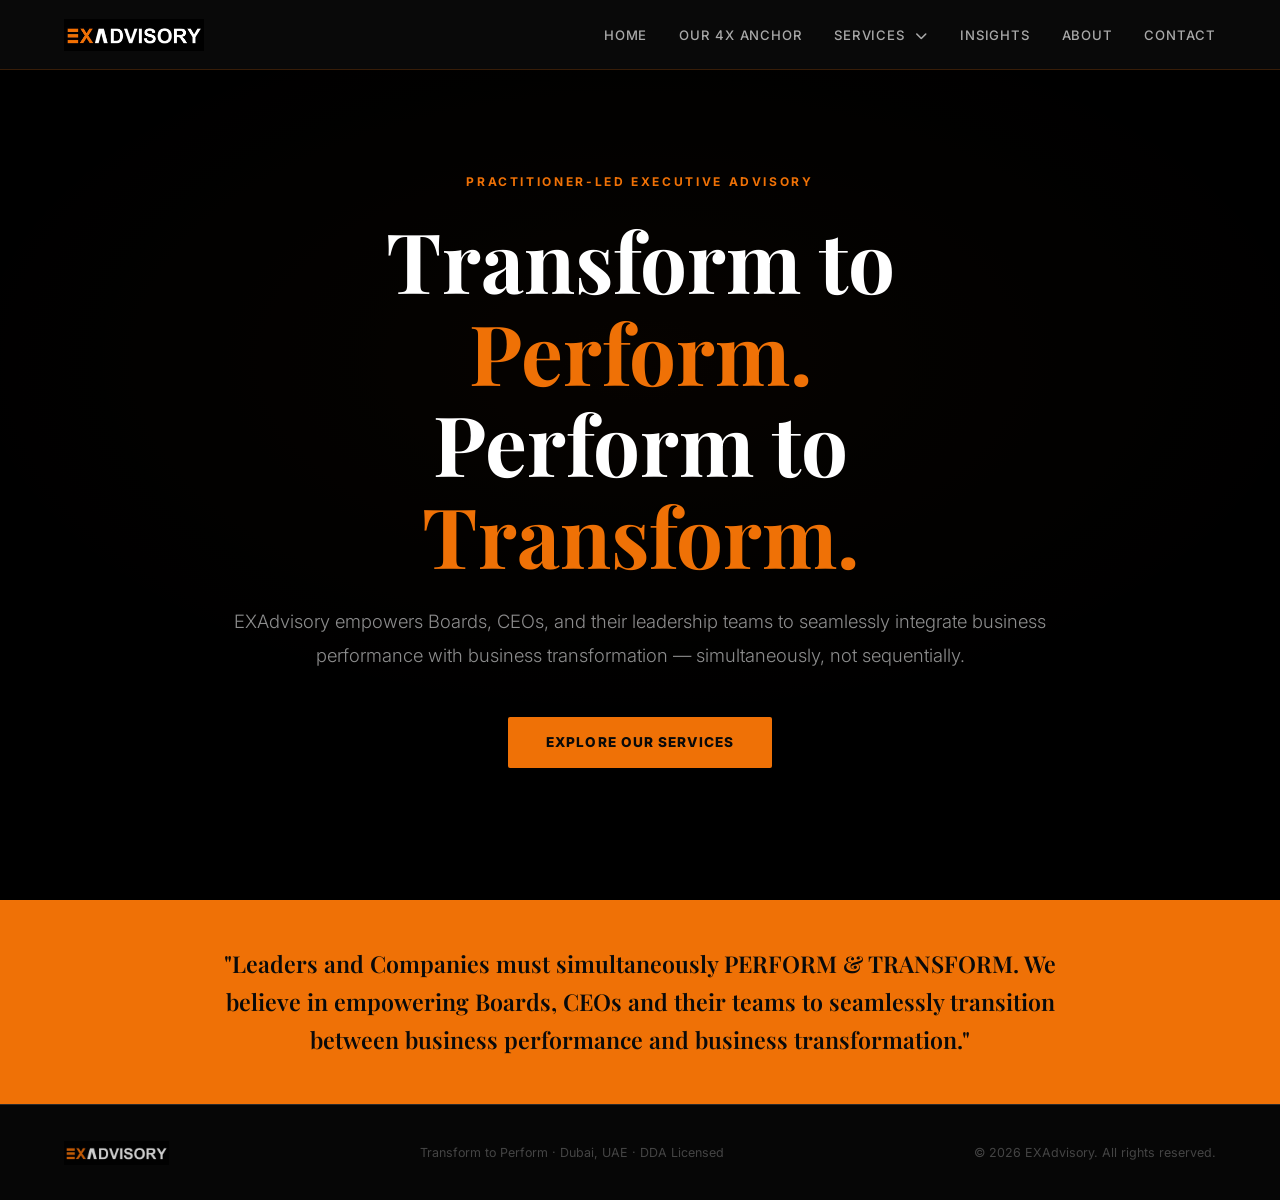
==== commit 20af1d43: "Restore background video globally and update stylesheet cache version" ====
--- a/index.html
+++ b/index.html
@@ -45,7 +45,7 @@
   <link
     href="https://fonts.googleapis.com/css2?family=Inter:wght@300;400;500;600;700;800&family=Playfair+Display:wght@400;600;700&display=swap"
     rel="stylesheet" />
-  <link rel="stylesheet" href="style.css" />
+  <link rel="stylesheet" href="style.css?v=3" />
   <link rel="stylesheet" href="https://cdnjs.cloudflare.com/ajax/libs/font-awesome/6.7.2/css/all.min.css">
 </head>
 
--- a/style.css
+++ b/style.css
@@ -27,11 +27,7 @@
   color: var(--text);
   line-height: 1.7;
   min-height: 100vh;
-  background-color: #0b0c10;
-  background-image: 
-    radial-gradient(ellipse 80% 50% at 50% -20%, rgba(239, 113, 6, 0.08), transparent 70%),
-    radial-gradient(circle at 100% 100%, rgba(239, 113, 6, 0.03), transparent 40%);
-  background-attachment: fixed;
+  background: #080808 url("./video/hero-video.gif") center center / cover no-repeat fixed;
   position: relative;
 }
 
